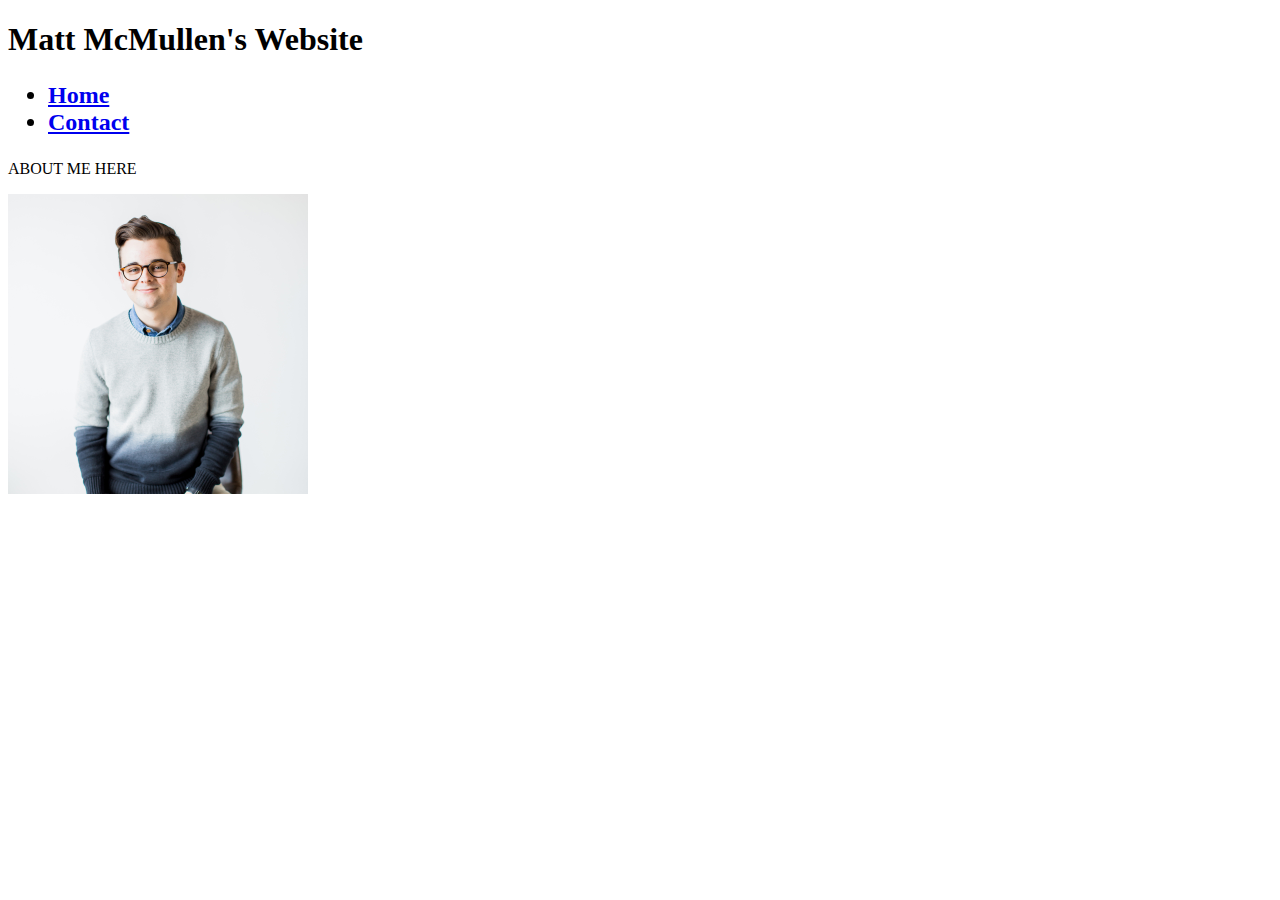
==== about.html @ ac309529 "Assignment 1" ====
<!DOCTYPE html PUBLIC "-//W3C//DTD XHTML 1.0 Transitional//EN"
   "http://www.w3.org/TR/xhtml1/DTD/xhtml1-transitional.dtd">

   <html xmlns="http://www.w3.org/1999/xhtml">

   <head>
     <title>Matt McMullen's website</title>

     <meta http-equiv="content-type"
       content="text/html;charset=utf-8" />
     </head>

    <body>

      <h1>Matt McMullen's Website</h1>

      <h2><ul>
        <li><a href="index.html">Home</a></li>
        <li><a href="contact.html">Contact</a></li>
      </ul></h2>

      <p>ABOUT ME HERE</p>

      <p><a href="mailto:mcmlmatt@gmail.com"><img src="images/headshot.jpg" alt="Matt McMullen" width="300px" /></a>

    </body>

   </html>
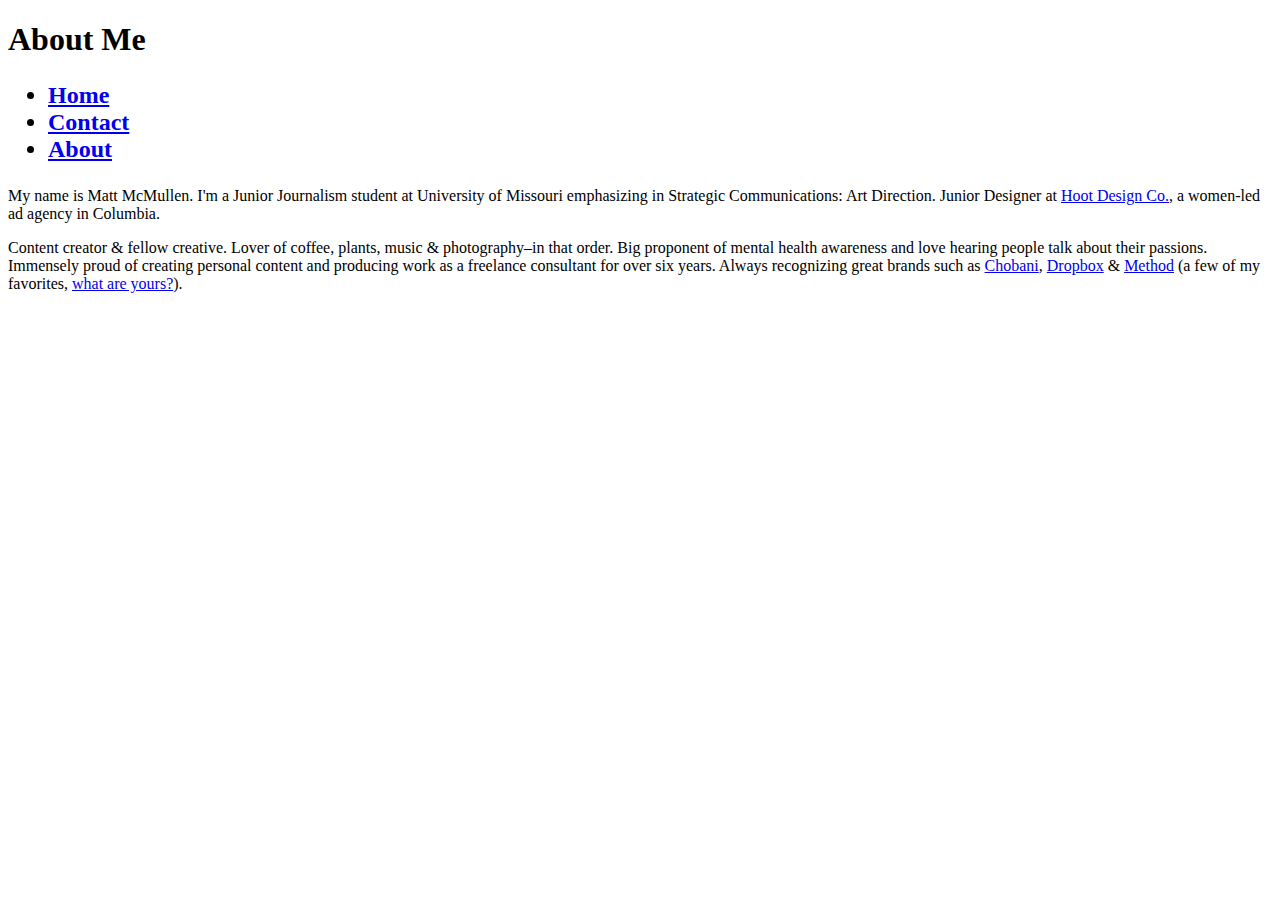
==== commit 280ec18d: "Assignment 1" ====
--- a/about.html
+++ b/about.html
@@ -12,16 +12,16 @@
 
     <body>
 
-      <h1>Matt McMullen's Website</h1>
+      <h1>About Me</h1>
 
       <h2><ul>
         <li><a href="index.html">Home</a></li>
         <li><a href="contact.html">Contact</a></li>
+        <li><a href="about.html">About</a></li>
       </ul></h2>
 
-      <p>ABOUT ME HERE</p>
-
-      <p><a href="mailto:mcmlmatt@gmail.com"><img src="images/headshot.jpg" alt="Matt McMullen" width="300px" /></a>
+      <p>My name is Matt McMullen. I'm a Junior Journalism student at University of Missouri emphasizing in Strategic Communications: Art Direction. Junior Designer at <a href="https://hootdesignco.com/">Hoot Design Co.</a>, a women-led ad agency in Columbia.</p>
+      <p>Content creator & fellow creative. Lover of coffee, plants, music & photography–in that order. Big proponent of mental health awareness and love hearing people talk about their passions. Immensely proud of creating personal content and producing work as a freelance consultant for over six years. Always recognizing great brands such as <a href="https://chobani.com/">Chobani</a>, <a href="https://dropbox.com/">Dropbox</a> & <a href="http://methodhome.com/">Method</a> (a few of my favorites, <a href="contact.html">what are yours?</a>).</p>
 
     </body>
 
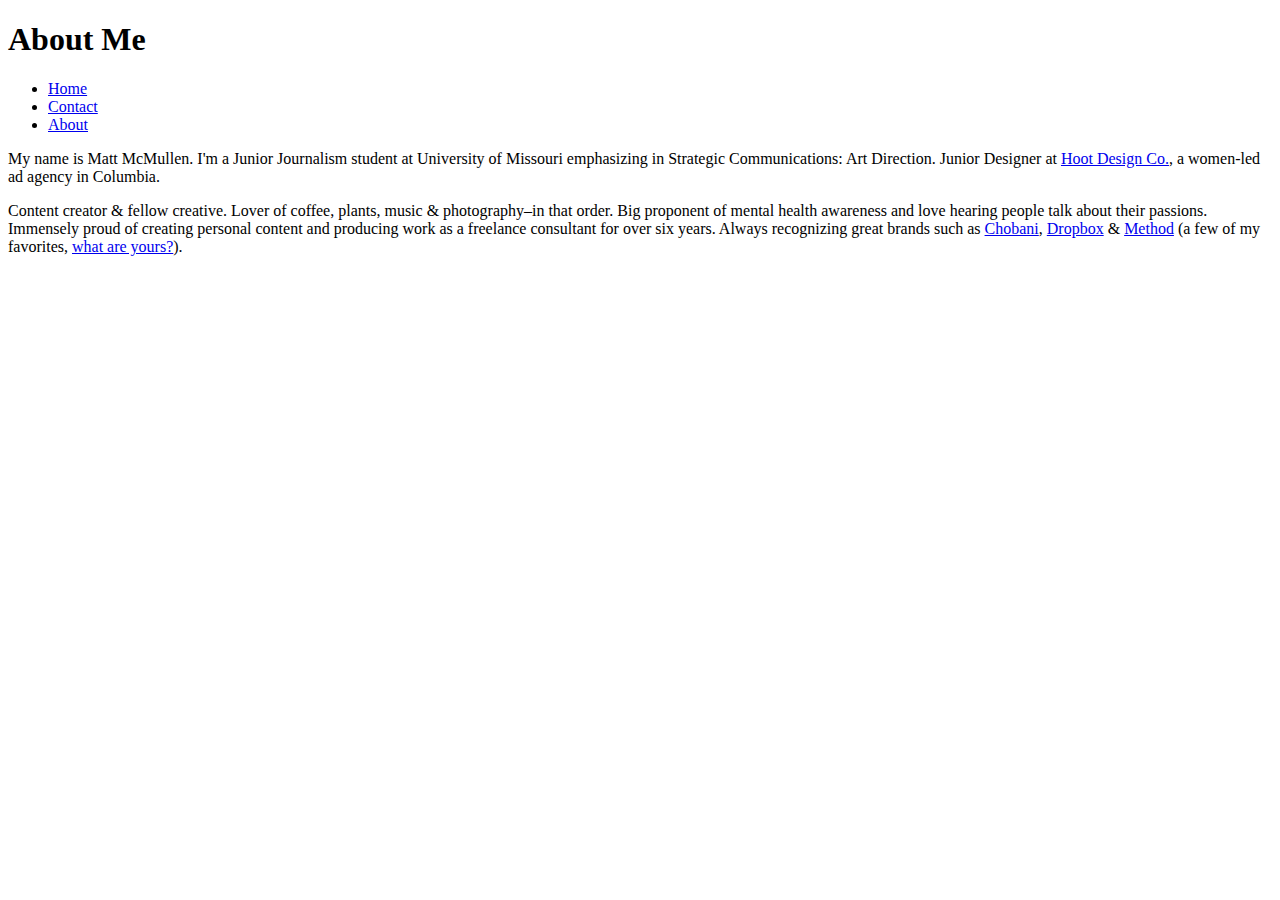
==== commit bec04df0: "Validation #2 and deleted secondpage.html" ====
--- a/about.html
+++ b/about.html
@@ -14,11 +14,11 @@
 
       <h1>About Me</h1>
 
-      <h2><ul>
-        <li><a href="index.html">Home</a></li>
-        <li><a href="contact.html">Contact</a></li>
-        <li><a href="about.html">About</a></li>
-      </ul></h2>
+        <ul>
+          <li><a href="index.html">Home</a></li>
+          <li><a href="contact.html">Contact</a></li>
+          <li><a href="about.html">About</a></li>
+        </ul>
 
       <p>My name is Matt McMullen. I'm a Junior Journalism student at University of Missouri emphasizing in Strategic Communications: Art Direction. Junior Designer at <a href="https://hootdesignco.com/">Hoot Design Co.</a>, a women-led ad agency in Columbia.</p>
       <p>Content creator & fellow creative. Lover of coffee, plants, music & photography–in that order. Big proponent of mental health awareness and love hearing people talk about their passions. Immensely proud of creating personal content and producing work as a freelance consultant for over six years. Always recognizing great brands such as <a href="https://chobani.com/">Chobani</a>, <a href="https://dropbox.com/">Dropbox</a> & <a href="http://methodhome.com/">Method</a> (a few of my favorites, <a href="contact.html">what are yours?</a>).</p>
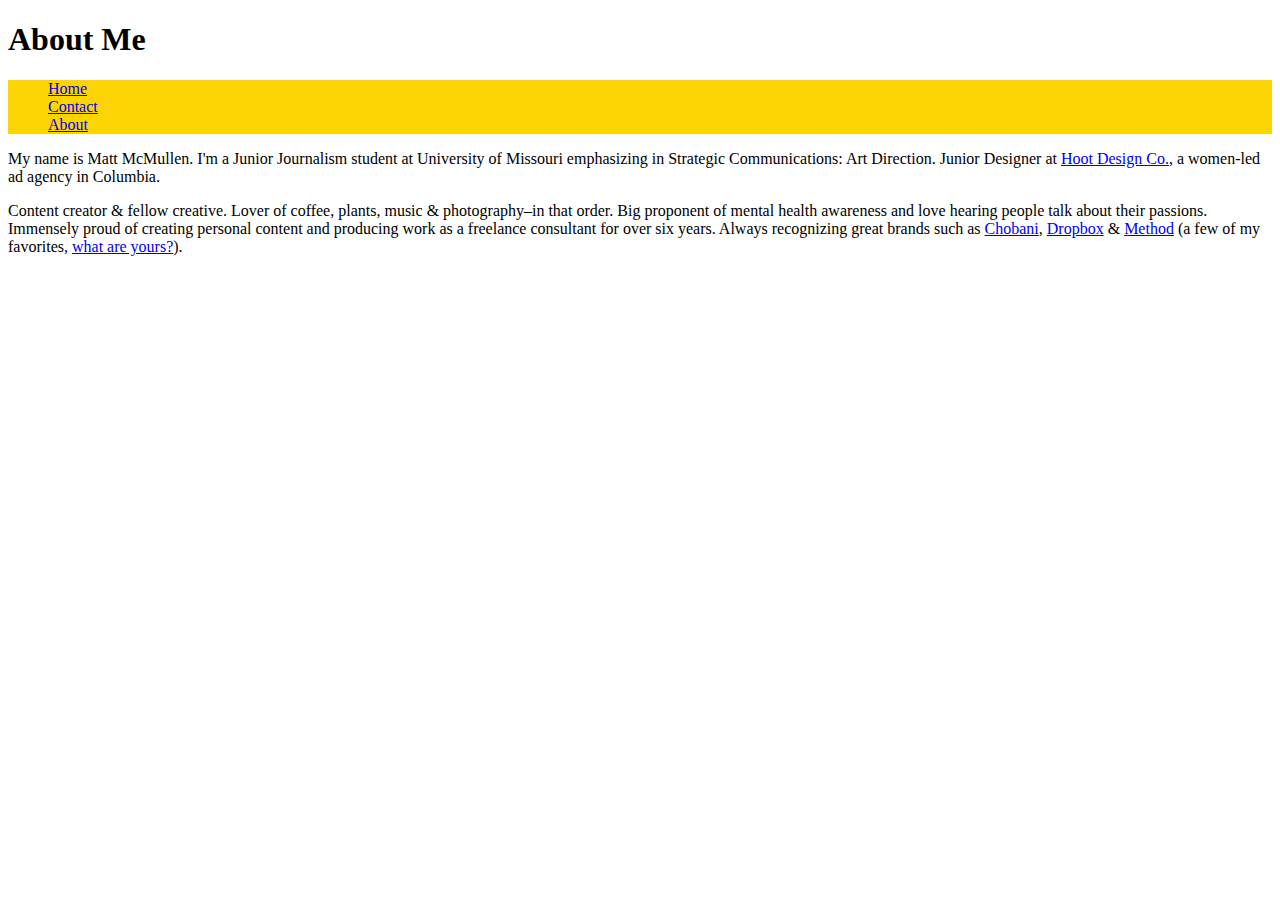
==== commit bc3dff80: "Implementing CSS & oldindex" ====
--- a/about.html
+++ b/about.html
@@ -4,6 +4,8 @@
    <html xmlns="http://www.w3.org/1999/xhtml">
 
    <head>
+     <link rel="stylesheet" type="text/css" href="style.css" />
+
      <title>Matt McMullen's website</title>
 
      <meta http-equiv="content-type"
@@ -14,7 +16,7 @@
 
       <h1>About Me</h1>
 
-        <ul>
+        <ul id="nav">
           <li><a href="index.html">Home</a></li>
           <li><a href="contact.html">Contact</a></li>
           <li><a href="about.html">About</a></li>
--- a/style.css
+++ b/style.css
@@ -0,0 +1,49 @@
+/*
+
+CSS tags, class, id
+  tag normal - used for general styling
+  class .class - used for more than one item per/throughout page
+  id #id - used for one thing, making it special and it won't happen anywhere else on the page
+
+div - used for placement and layout of site; used as groups, ex: main vs. sidebar
+  div id="name"
+
+span - used for specific changes within code, working on a little piece of code you want to tweak
+
+links - different types of links to call in css
+  a:link{
+    text-decoration: ;
+    color: ;
+  }
+
+  a:visited{
+
+  }
+
+  a:hover{
+
+  }
+
+CSS box model
+  margin:
+  border:
+  padding:
+  content:
+  define width of content with width: xpx;
+  TRBL - top, right, bottom, left
+
+*/
+
+head {
+  padding: 100px;
+}
+
+#nav {
+  list-style-type: none;
+  margin:0 auto;
+  background-color: #FCD303;
+  color: white;
+
+  /*LINKS*/
+
+}
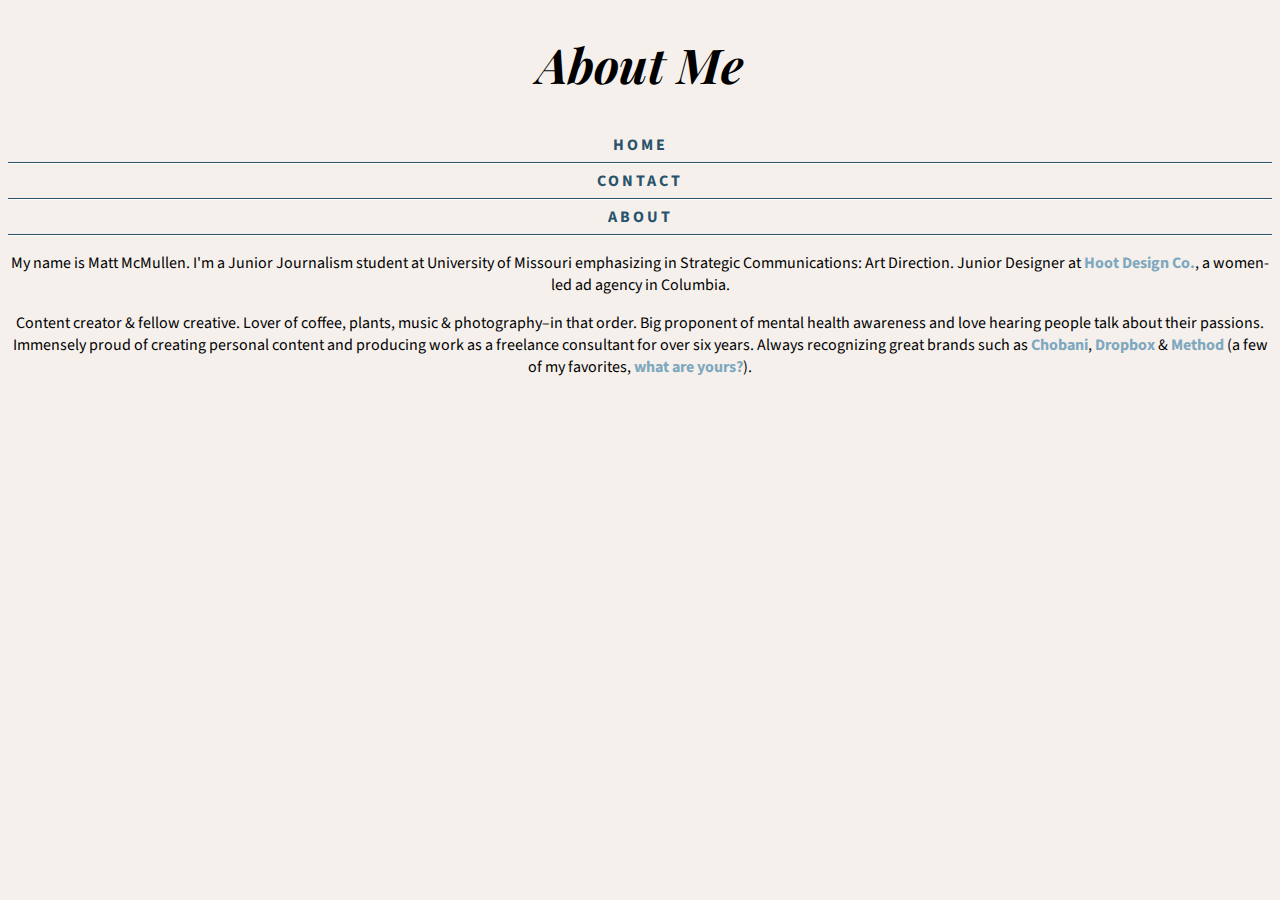
==== commit 950ccabb: "Styling changes" ====
--- a/about.html
+++ b/about.html
@@ -5,6 +5,10 @@
 
    <head>
      <link rel="stylesheet" type="text/css" href="style.css" />
+
+     <link href="https://fonts.googleapis.com/css?family=Playfair+Display:400,700,700i|Source+Sans+Pro" rel="stylesheet">
+     <link href="https://fonts.googleapis.com/css?family=Roboto&display=swap" rel="stylesheet">
+     <link href="https://fonts.googleapis.com/css?family=Montserrat&display=swap" rel="stylesheet">
 
      <title>Matt McMullen's website</title>
 
--- a/style.css
+++ b/style.css
@@ -1,4 +1,4 @@
-/*
+/* NOTES:
 
 CSS tags, class, id
   tag normal - used for general styling
@@ -34,16 +34,113 @@
 
 */
 
-head {
-  padding: 100px;
+/* FONTS
+Font-Family: 'Playfair Display', Serif; Font-Size: 48px;
+Font-Family: 'Source Sans Pro', Sans-Serif; Font-Size: 16px; */
+
+/* COLORS:
+#28536B
+#C2948A
+#7EA8BE
+#F6F0ED */
+
+
+/* NAVIGATION STYLING */
+body {
+  text-align: center;
+  background-color: #F6F0ED;
+}
+
+img {
+  border: none;
 }
 
 #nav {
+  padding: 0;
+  font-family: 'Source Sans Pro', sans-serif; font-size: 16px; text-transform: uppercase;
+/* Removes bullets */
   list-style-type: none;
-  margin:0 auto;
-  background-color: #FCD303;
+}
+
+#nav li {
+  border-bottom: 1px solid white;
+}
+
+#nav a:link, #nav a:visited {
+  display: block;
+  color: #28536B;
+  text-align: center;
+  font-weight: bold;
+  letter-spacing: 3px;
+  padding: 6px;
+  text-decoration: none;
+  border-bottom: 1px solid;
+}
+
+#nav a:hover, #nav a:active {
+  color: #fff;
+  background-color: #28536B;
+}
+
+a:link, a:visited {
+  color: #7EA8BE;
+  font-weight: bold;
+  text-decoration: none;
+}
+
+a:hover {
+  color: #28536B;
+}
+
+
+/* FONT STYLING */
+h1 {
+  font-family: 'Playfair Display', Serif; font-size: 48px; font-weight: bold; font-style: italic;
+}
+
+h2 {
+  font-family: 'Playfair Display', Serif; font-size: 32px; font-weight: bold; font-style: italic;
+}
+
+h3 {
+  font-family: 'Playfair Display', Serif; font-size: 28px; font-style: italic;
+}
+
+h4 {
+  font-family: 'Montserrat', sans-serif; font-size: 25px; text-transform: uppercase; letter-spacing: 4px;
+}
+
+h5 {
+  font-family: 'Montserrat', sans-serif; font-size: 20px; text-transform: uppercase; letter-spacing: 1px;
+}
+
+h6 {
+  font-family: 'Roboto', sans-serif; font-size: 16px; font-weight: bold; text-transform: uppercase;
+}
+
+p {
+  font-family: 'Source Sans Pro', sans-serif; font-size: 16px;
+}
+
+.caption {
+  font-family: 'Playfair Display', Serif;
+  font-size: 14px;
+  color: #C2948A;
+  font-weight: bold;
+  text-transform: uppercase;
+  text-align: center;
+  margin-top: 10px;
+  padding: 10px;
+}
+
+#footer {
+  font-family: 'Playfair Display', Serif;
+  font-size: 14px;
+  font-weight: bold;
+  font-style: italic;
+  text-align: center;
+  margin: 0;
+  padding: 20px;
+  background-color: #C2948A;
   color: white;
-
-  /*LINKS*/
-
 }
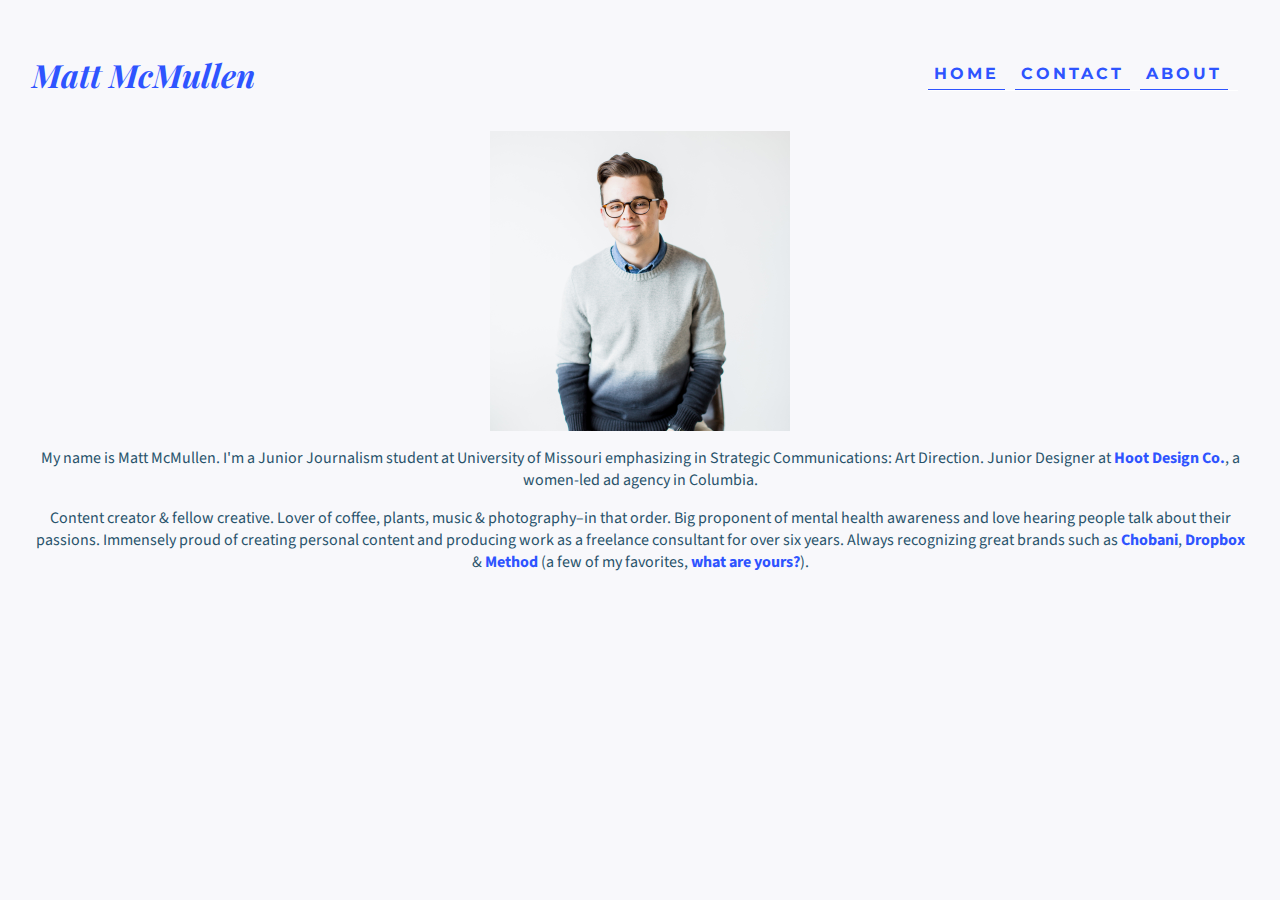
==== commit aafb77a0: "Updating portfolio items" ====
--- a/about.html
+++ b/about.html
@@ -4,27 +4,44 @@
    <html xmlns="http://www.w3.org/1999/xhtml">
 
    <head>
-     <link rel="stylesheet" type="text/css" href="style.css" />
+
+     <link rel="stylesheet" type="text/css" href="style.css">
 
      <link href="https://fonts.googleapis.com/css?family=Playfair+Display:400,700,700i|Source+Sans+Pro" rel="stylesheet">
      <link href="https://fonts.googleapis.com/css?family=Roboto&display=swap" rel="stylesheet">
      <link href="https://fonts.googleapis.com/css?family=Montserrat&display=swap" rel="stylesheet">
 
+
+     <script src="https://code.jquery.com/jquery-1.12.0.min.js"></script>
+     <script src="js.js" type="text/javascript"></script>
+
+
      <title>Matt McMullen's website</title>
 
      <meta http-equiv="content-type"
        content="text/html;charset=utf-8" />
+     <meta name="viewport" content="width=device-width, initial-scale=1.0">
+
      </head>
 
-    <body>
+    <body id="container">
 
-      <h1>About Me</h1>
+      <div class="header">
+        <div class="top">
+          <h1>Matt McMullen</h1>
+          <a class="menu-trigger" href="#">&#9776;</a>
+        </div>
 
         <ul id="nav">
-          <li><a href="index.html">Home</a></li>
+          <li id="home"><a href="index.html">Home</a></li>
           <li><a href="contact.html">Contact</a></li>
           <li><a href="about.html">About</a></li>
         </ul>
+      </div>
+
+
+      <img src="images/headshot.jpg" alt="Matt McMullen" width="300px" />
+
 
       <p>My name is Matt McMullen. I'm a Junior Journalism student at University of Missouri emphasizing in Strategic Communications: Art Direction. Junior Designer at <a href="https://hootdesignco.com/">Hoot Design Co.</a>, a women-led ad agency in Columbia.</p>
       <p>Content creator & fellow creative. Lover of coffee, plants, music & photography–in that order. Big proponent of mental health awareness and love hearing people talk about their passions. Immensely proud of creating personal content and producing work as a freelance consultant for over six years. Always recognizing great brands such as <a href="https://chobani.com/">Chobani</a>, <a href="https://dropbox.com/">Dropbox</a> & <a href="http://methodhome.com/">Method</a> (a few of my favorites, <a href="contact.html">what are yours?</a>).</p>
--- a/style.css
+++ b/style.css
@@ -32,43 +32,84 @@
   define width of content with width: xpx;
   TRBL - top, right, bottom, left
 
+MEDIA QUERIES
+
+#container {
+  width: 80%;
+  maximum-width:
+}
+
+^^^This helps allow some white space on left and right of content
+
 */
 
 /* FONTS
 Font-Family: 'Playfair Display', Serif; Font-Size: 48px;
 Font-Family: 'Source Sans Pro', Sans-Serif; Font-Size: 16px; */
 
-/* COLORS:
-#28536B
-#C2948A
-#7EA8BE
-#F6F0ED */
+/* BLUE: #2E54FF
+YELLOW: #FFD419
+WHITE: #F8F8FB
+GREEN-BLUE: #B8DBD9
+NAVY: #28536B */
 
 
 /* NAVIGATION STYLING */
+#nav {
+  display: flex;
+  flex-direction: column;
+  justify-content: space-between;
+  margin-bottom: 30px;
+}
+
 body {
   text-align: center;
-  background-color: #F6F0ED;
+  background-color: #F8F8FB;
+  font-size: 16px;
+  padding: 2em;
+  margin: 0;
 }
 
 img {
   border: none;
+  max-width: 100%;
 }
 
 #nav {
-  padding: 0;
-  font-family: 'Source Sans Pro', sans-serif; font-size: 16px; text-transform: uppercase;
+  padding: 10px;
+  font-family: 'Montserrat', Helvetica, sans-serif; font-size: 16px; text-transform: uppercase;
 /* Removes bullets */
   list-style-type: none;
 }
 
+.header {
+  display: flex;
+  flex-direction: column;
+}
+
+.top {
+  display: flex;
+  flex-direction: row;
+  justify-content: space-between;
+}
+
+.header #nav {
+  display: none;
+}
+
+.menu-trigger {
+  justify-content: flex-end;
+  font-size: 28px;
+  align-self: center;
+}
+
 #nav li {
   border-bottom: 1px solid white;
 }
 
 #nav a:link, #nav a:visited {
   display: block;
-  color: #28536B;
+  color: #2E54FF;
   text-align: center;
   font-weight: bold;
   letter-spacing: 3px;
@@ -78,54 +119,61 @@
 }
 
 #nav a:hover, #nav a:active {
-  color: #fff;
-  background-color: #28536B;
+  color: #F8F8FB;
+  background-color: #FFD419;
 }
 
 a:link, a:visited {
-  color: #7EA8BE;
+  color: #2E54FF;
   font-weight: bold;
   text-decoration: none;
 }
 
 a:hover {
-  color: #28536B;
+  color: #B8DBD9;
+}
+
+.infoheader {
+  background-color: #FFD419;
+  max-width: 100%;
+  padding: 100px;
+  margin-bottom: 30px;
 }
 
 
 /* FONT STYLING */
 h1 {
-  font-family: 'Playfair Display', Serif; font-size: 48px; font-weight: bold; font-style: italic;
+  font-family: 'Playfair Display', Helvetica, sans-serif; font-size: 2em; font-weight: bold; font-style: italic; color: #2E54FF;
 }
 
 h2 {
-  font-family: 'Playfair Display', Serif; font-size: 32px; font-weight: bold; font-style: italic;
+  font-family: 'Playfair Display', Helvetica, sans-serif; font-size: 1.7em; font-weight: bold; font-style: italic; color: #2E54FF;
 }
 
 h3 {
-  font-family: 'Playfair Display', Serif; font-size: 28px; font-style: italic;
+  font-family: 'Playfair Display', Helvetica, sans-serif; font-size: 1.7em; font-style: italic; color: #2E54FF;
 }
 
 h4 {
-  font-family: 'Montserrat', sans-serif; font-size: 25px; text-transform: uppercase; letter-spacing: 4px;
+  font-family: 'Montserrat', Helvetica, sans-serif; font-size: 1.3em; text-transform: uppercase; letter-spacing: 4px; color: #28536B; text-decoration: underline;
 }
 
 h5 {
-  font-family: 'Montserrat', sans-serif; font-size: 20px; text-transform: uppercase; letter-spacing: 1px;
+  font-family: 'Montserrat', Helvetica, sans-serif; font-size: 1em; text-transform: uppercase; letter-spacing: 1px; color: #28536B; text-decoration: underline;
 }
 
 h6 {
-  font-family: 'Roboto', sans-serif; font-size: 16px; font-weight: bold; text-transform: uppercase;
+  font-family: 'Roboto', Helvetica, sans-serif; font-size: 1em; font-weight: bold; text-transform: uppercase; color: #28536B;
 }
 
 p {
-  font-family: 'Source Sans Pro', sans-serif; font-size: 16px;
+  font-family: 'Source Sans Pro', Helvetica, sans-serif; font-size: 1em; color: #28536B;
 }
 
 .caption {
-  font-family: 'Playfair Display', Serif;
-  font-size: 14px;
-  color: #C2948A;
+  font-family: 'Playfair Display', Times, Serif;
+  font-size: 13px;
+  color: #28536B;
   font-weight: bold;
   text-transform: uppercase;
   text-align: center;
@@ -134,13 +182,91 @@
 }
 
 #footer {
-  font-family: 'Playfair Display', Serif;
+  font-family: 'Playfair Display', Times, Serif;
   font-size: 14px;
   font-weight: bold;
   font-style: italic;
   text-align: center;
-  margin: 0;
+  margin: 0em;
   padding: 20px;
-  background-color: #C2948A;
-  color: white;
-}
+  background-color: #FFD419;
+  color: #28536B;
+}
+
+
+/* -----MEDIA QUERIES----- */
+
+@media screen and (min-width:599px){
+  body {
+    font-size: 1em;
+  }
+  #nav {
+    flex-direction: row;
+  }
+  .grid {
+    display: grid;
+    grid-template-columns: 1fr;
+  }
+  .footer {
+    display: grid;
+    grid-column-start: 1;
+    grid-column-end: 3;
+  }
+}
+
+@media screen and (min-width:799px){
+  .grid {
+    display: grid;
+    grid-template-columns: 1fr 1fr;
+  }
+  .footer {
+    display: grid;
+    grid-column-start: 1;
+    grid-column-end: 2;
+  }
+  .menu-trigger {
+    display: none;
+  }
+  #nav li {
+    padding-right: 10px;
+  }
+  .header {
+    display: flex;
+    flex-direction: row;
+    justify-content: space-between;
+  }
+  .header #nav {
+    display: flex;
+  }
+}
+
+@media screen and (min-width:899px){
+  .footer {
+    display: grid;
+    grid-column-start: 1;
+    grid-column-end: 4;
+  }
+}
+
+@media screen and (min-width:1099px){
+  body {
+    max-width: 100%;
+  }
+  .grid {
+    display: grid;
+    grid-template-columns: 1fr 1fr 1fr;
+  }
+  .footer {
+    display: grid;
+    grid-column-start: 1;
+    grid-column-end: 5;
+  }
+}
+
+@media screen and (min-width: 1399px){
+  body {
+    max-width: 70%;
+    margin-left: auto;
+    margin-right: auto;
+  }
+}
